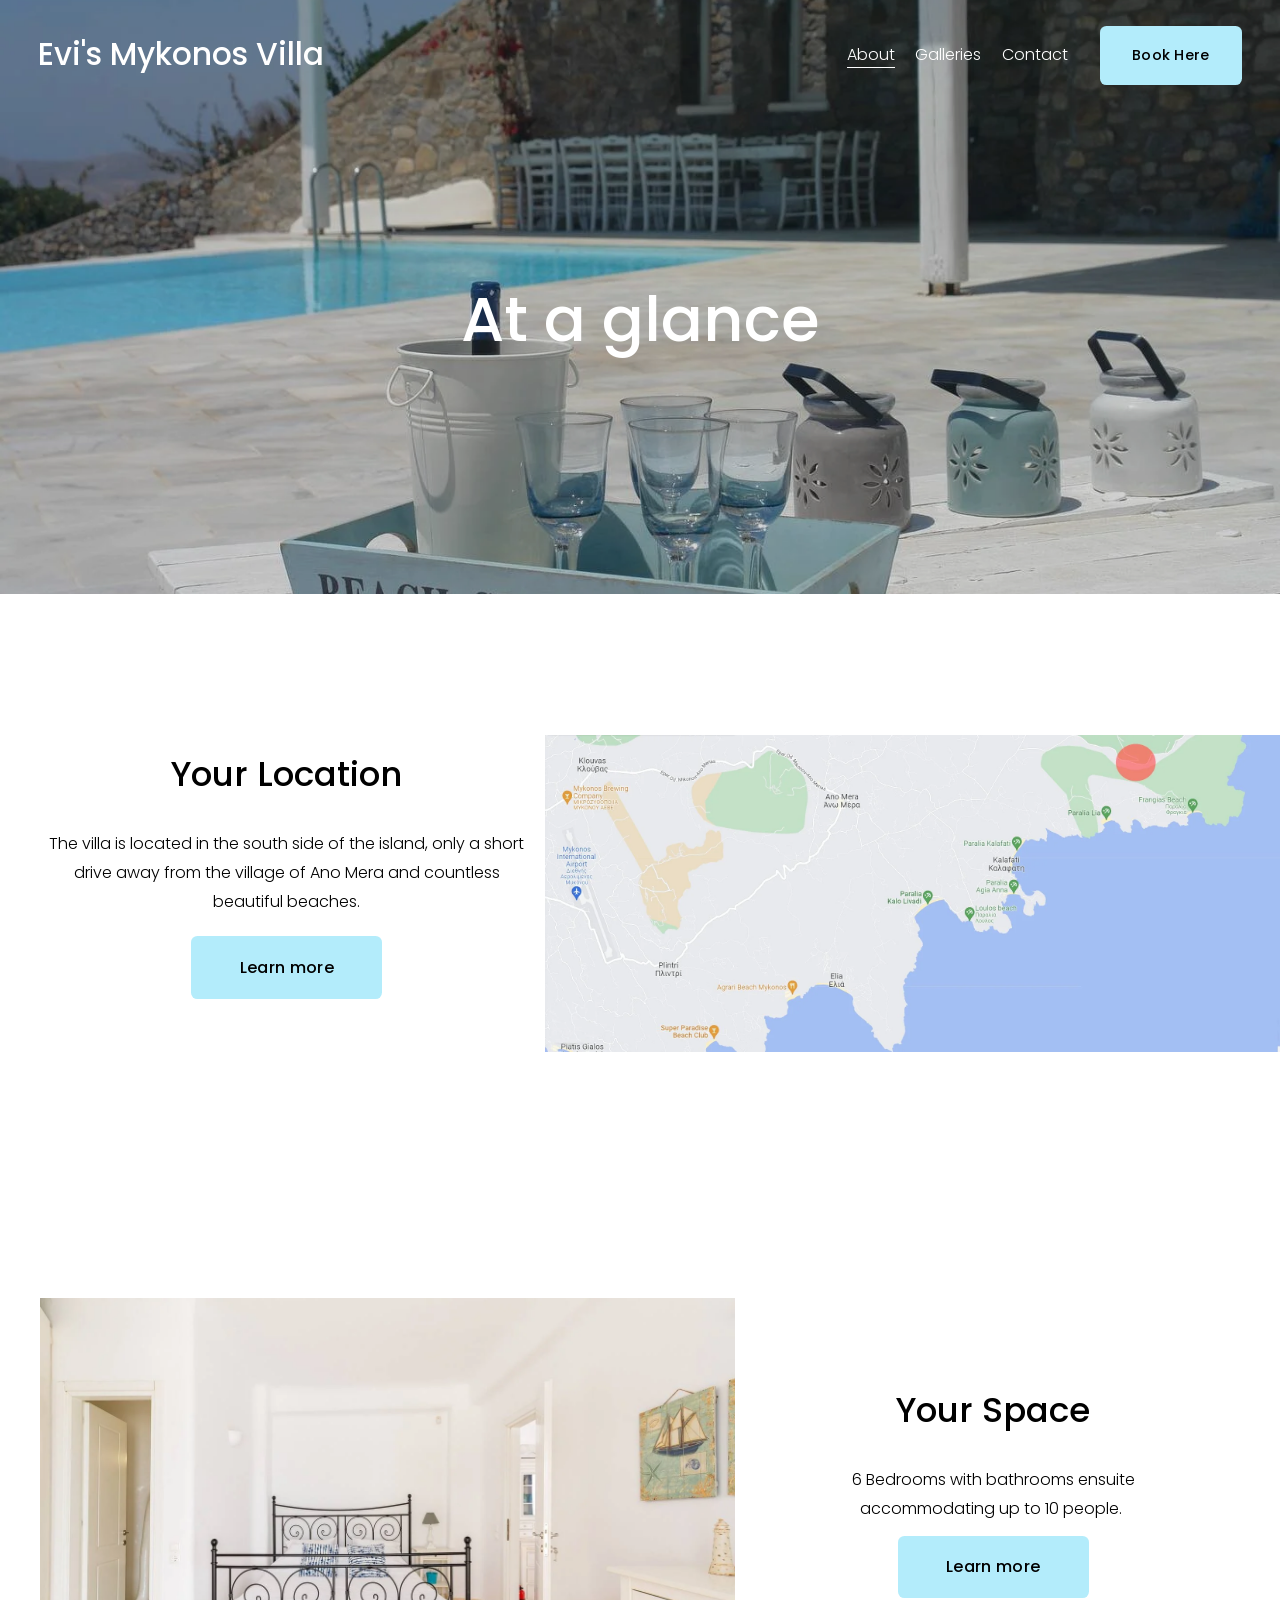
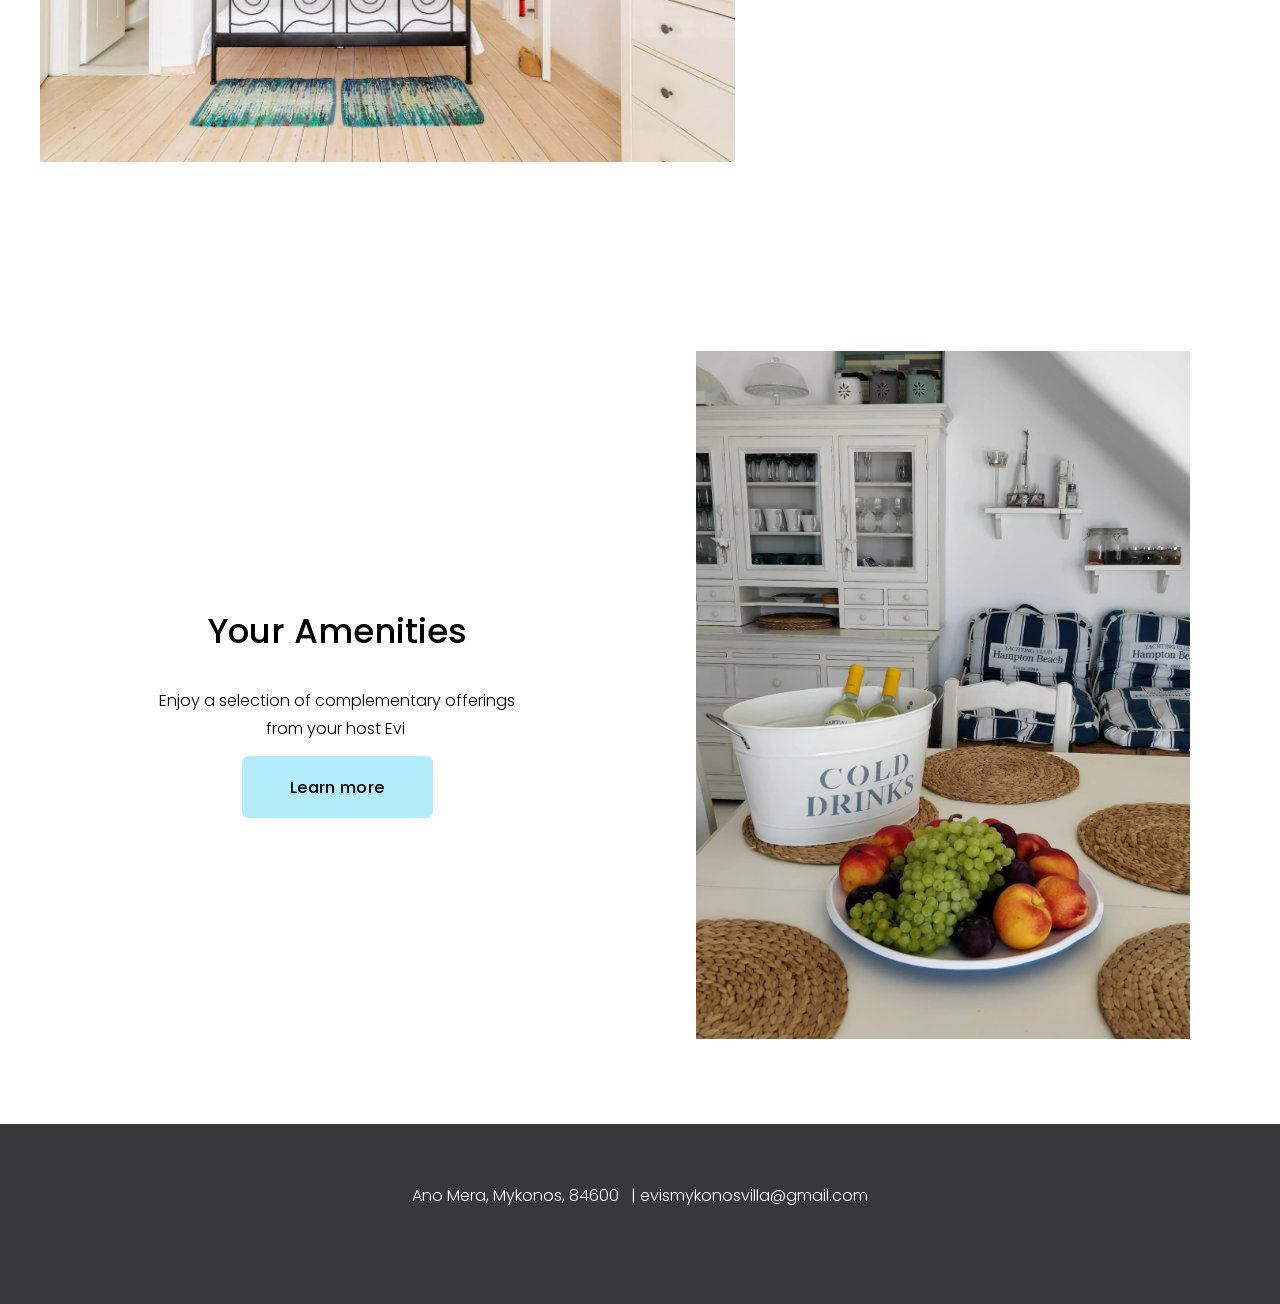
==== about-1/index.html @ b61903be "Replace rebuild with a faithful port of the Squarespace site Ports the original site rather than rei" ====
<!DOCTYPE html>
<html lang="en">
<head>
<meta charset="UTF-8">
<meta http-equiv="refresh" content="0; url=/summary/">
<link rel="canonical" href="/summary/">
<meta name="robots" content="noindex">
<title>Redirecting&hellip;</title>
<script>window.location.replace("/summary/");</script>
</head>
<body><p>Redirecting to <a href="/summary/">/summary/</a>&hellip;</p></body>
</html>
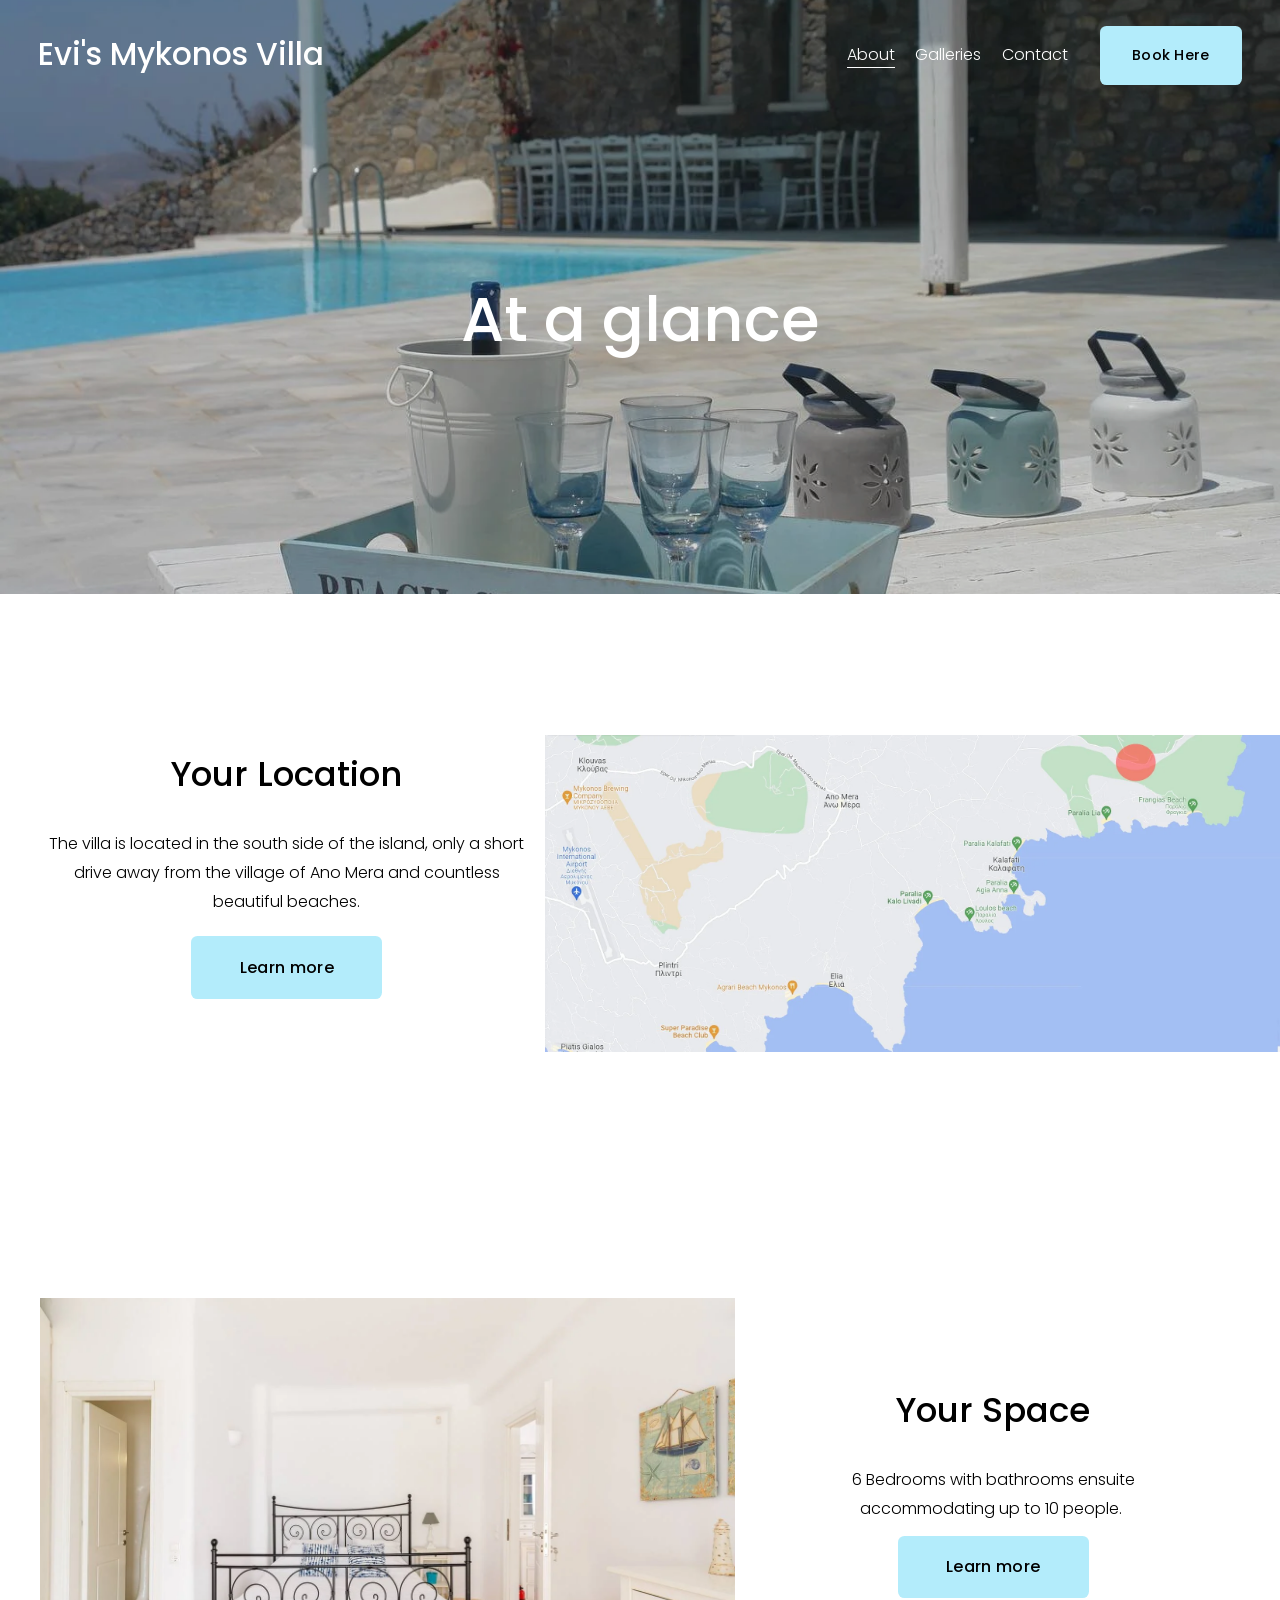
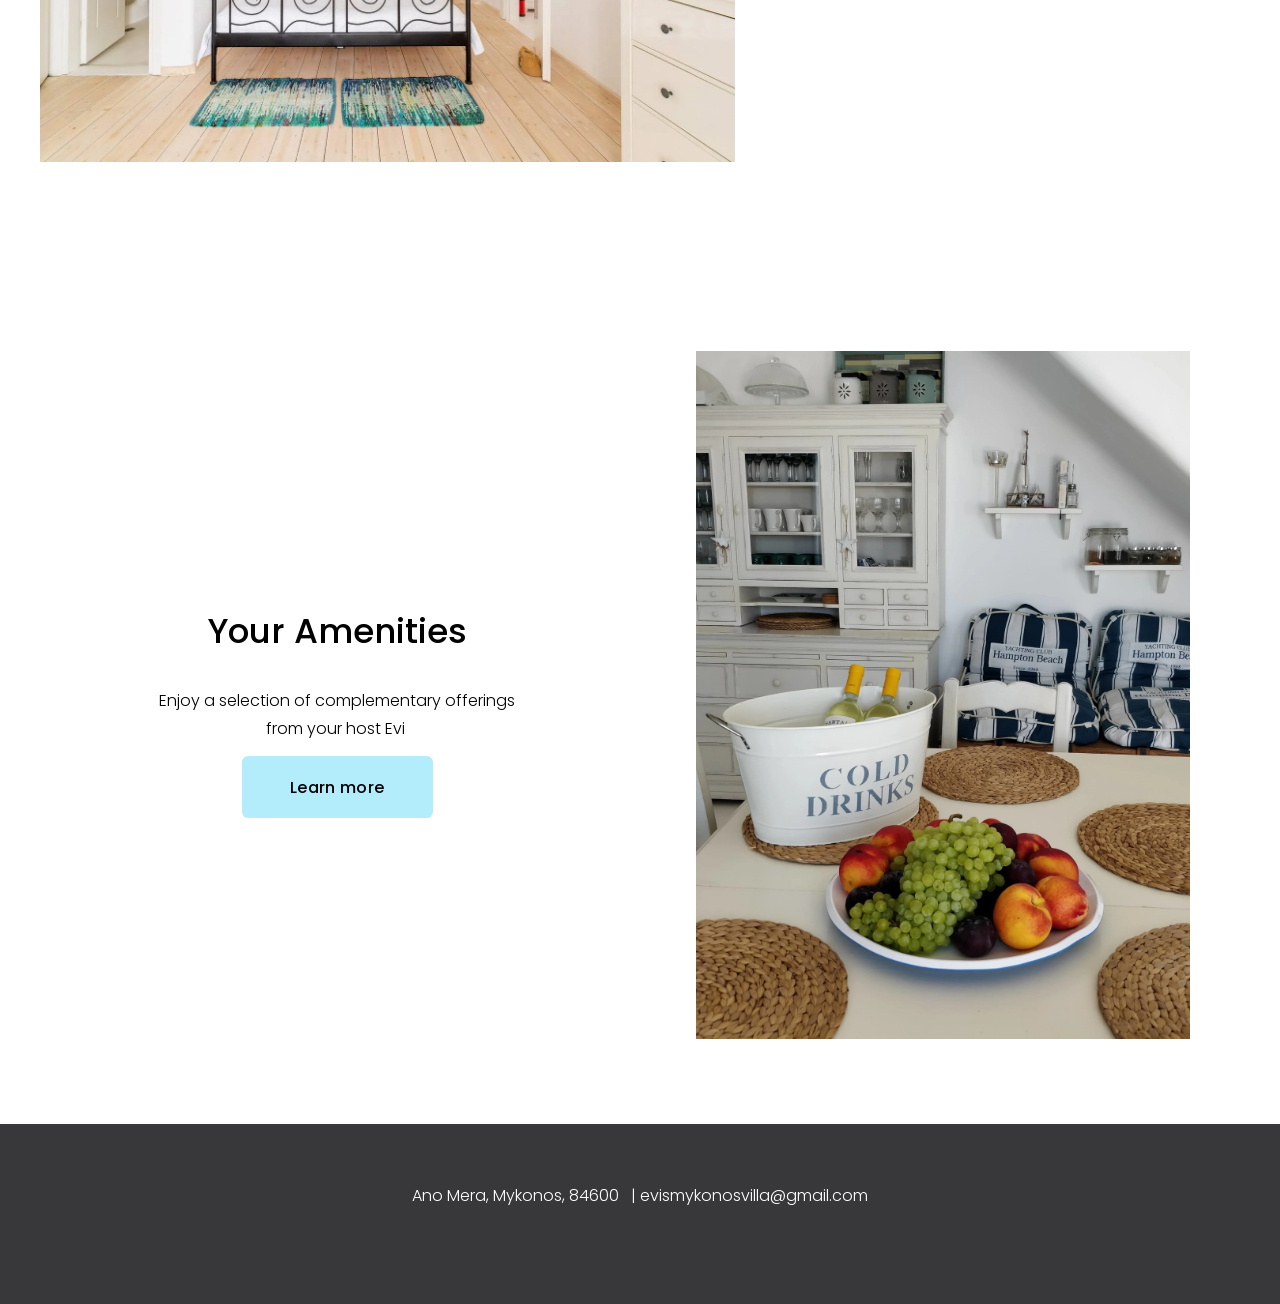
==== commit 094f5a54: "Remove mailing-list block; restore scroll fade-in animations Newsletter: - drop the newsletter secti" ====
--- a/about-1/index.html
+++ b/about-1/index.html
@@ -1,12 +1,13 @@
 <!DOCTYPE html>
+
 <html lang="en">
 <head>
-<meta charset="UTF-8">
-<meta http-equiv="refresh" content="0; url=/summary/">
-<link rel="canonical" href="/summary/">
-<meta name="robots" content="noindex">
-<title>Redirecting&hellip;</title>
+<meta charset="utf-8"/>
+<meta content="0; url=/summary/" http-equiv="refresh"/>
+<link href="https://evismykonosvilla.com/about-1/" rel="canonical"/>
+<meta content="noindex" name="robots"/>
+<title>Redirecting…</title>
 <script>window.location.replace("/summary/");</script>
 </head>
-<body><p>Redirecting to <a href="/summary/">/summary/</a>&hellip;</p></body>
+<body><p>Redirecting to <a href="../summary/">/summary/</a>…</p><script src="../assets/js/animations.js"></script></body>
 </html>
